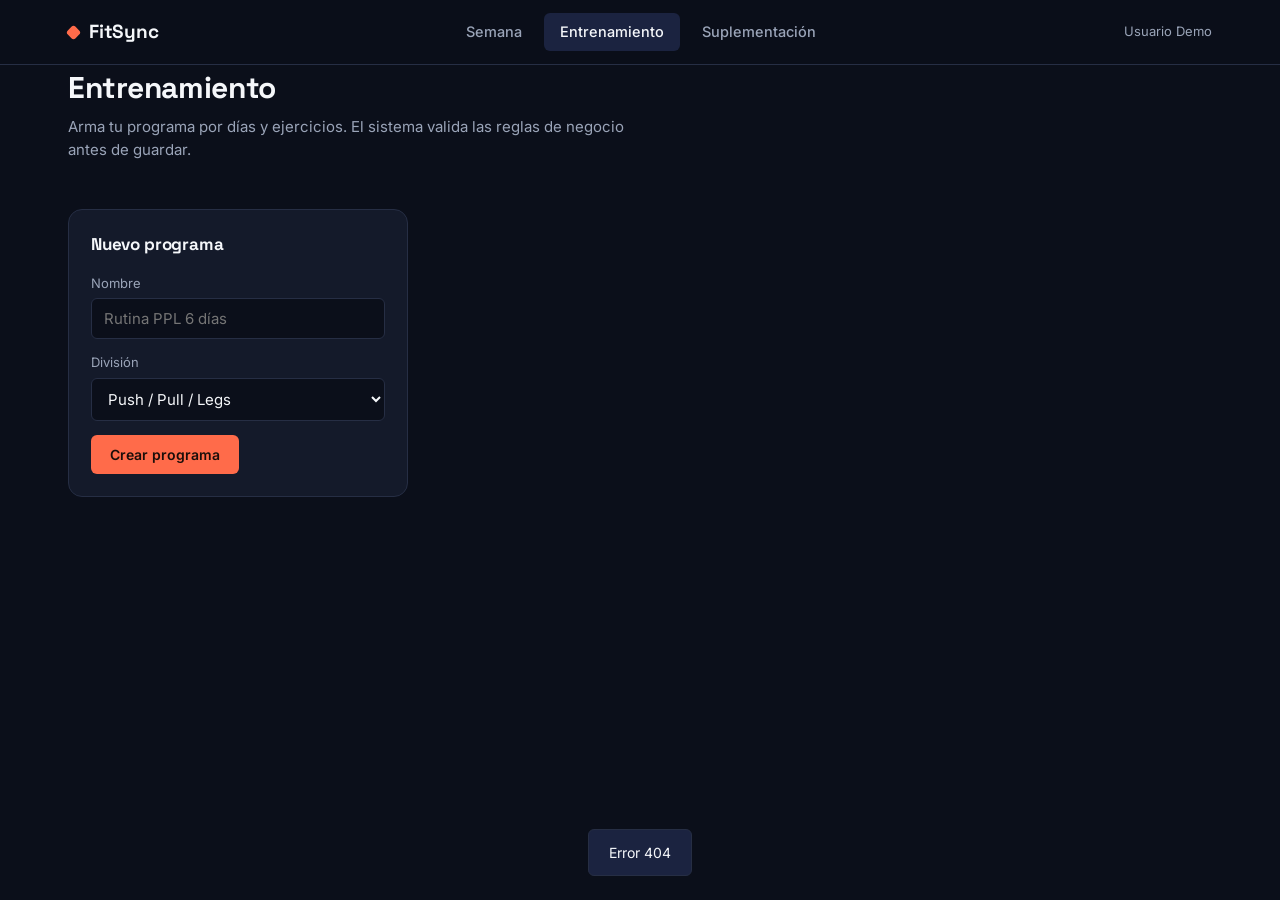
==== src/main/resources/static/entrenamiento.html @ 1aca2763 "FitSync: backend Spring Boot con DDD, CQRS y TDD, pantallas y migraciones Co-Authored-By: Claude Opu" ====
<!DOCTYPE html>
<html lang="es"><head><meta charset="UTF-8"><meta name="viewport" content="width=device-width, initial-scale=1.0"><link rel="preconnect" href="https://fonts.googleapis.com"><link rel="preconnect" href="https://fonts.gstatic.com" crossorigin><link href="https://fonts.googleapis.com/css2?family=Space+Grotesk:wght@500;600;700&family=Inter:wght@400;500;600&display=swap" rel="stylesheet"><link rel="stylesheet" href="css/app.css"><title>Entrenamiento · FitSync</title></head>
<body>
<main class="wrap">
  <div class="page-head">
    <div><h1>Entrenamiento</h1><p>Arma tu programa por días y ejercicios. El sistema valida las reglas de negocio antes de guardar.</p></div>
  </div>
  <div class="split">
    <aside>
      <div class="list" id="programs"></div>
      <form class="panel" id="formProgram">
        <h2>Nuevo programa</h2>
        <div class="field"><label for="pname">Nombre</label><input id="pname" required maxlength="120" placeholder="Rutina PPL 6 días"></div>
        <div class="field"><label for="psplit">División</label>
          <select id="psplit"><option value="PUSH_PULL_LEGS">Push / Pull / Legs</option><option value="UPPER_LOWER">Torso / Pierna</option><option value="FULL_BODY">Cuerpo completo</option><option value="BRO_SPLIT">Un músculo por día</option></select></div>
        <button class="btn btn-coral" type="submit">Crear programa</button>
      </form>
    </aside>
    <section id="detail"></section>
  </div>
</main>
<script src="js/app.js"></script>
<script>
shell('entreno');
let programs = [], selected = null;
const MUSCLES = ['Pecho','Espalda','Piernas','Hombros','Bíceps','Tríceps','Core'];

async function load(selectId) {
  programs = await listPrograms();
  if (selectId) selected = selectId;
  if (!programs.find(p => p.id === selected)) selected = programs.length ? programs[0].id : null;
  renderList(); renderDetail();
}

function renderList() {
  $('#programs').innerHTML = programs.length ? programs.map(p =>
    '<button class="item' + (p.id === selected ? ' sel' : '') + '" data-id="' + p.id + '"><b>' + esc(p.name) + '</b><small>' +
    SPLIT_ES[p.splitType] + ' · ' + p.days.length + ' días</small></button>').join('')
    : '<p class="empty">Aún no tienes programas. Crea el primero abajo.</p>';
  document.querySelectorAll('#programs .item').forEach(b => b.onclick = () => { selected = b.dataset.id; renderList(); renderDetail(); });
}

function renderDetail() {
  const p = programs.find(x => x.id === selected);
  if (!p) { $('#detail').innerHTML = '<div class="panel"><p class="empty">Selecciona o crea un programa para ver su detalle.</p></div>'; return; }
  const days = [...p.days].sort((a, b) => DAYS.indexOf(a.dayOfWeek) - DAYS.indexOf(b.dayOfWeek));
  const daysHtml = days.length ? days.map(d =>
    '<div class="daycard"><h3>' + DAY_ES[d.dayOfWeek] + '</h3>' + (d.exercises.length
      ? d.exercises.map(e => '<div class="ex"><b>' + esc(e.name) + '</b><span>' + esc(e.muscleGroup) + '</span><span>' + e.reps + '</span><span>descanso ' + e.rest + '</span></div>').join('')
      : '<p class="empty">Día sin ejercicios todavía.</p>') + '</div>').join('')
    : '<p class="empty">Este programa no tiene días. Agrega el primero con el formulario de abajo.</p>';

  $('#detail').innerHTML =
    '<div class="stack"><div class="panel"><div class="detail-head"><div><h2>' + esc(p.name) + '</h2>' +
    '<span class="chip">' + SPLIT_ES[p.splitType] + '</span> <span class="chip ' + (p.published ? 'ok' : 'draft') + '">' + (p.published ? 'Publicado' : 'Borrador') + '</span></div>' +
    (p.published ? '' : '<button class="btn btn-teal" id="btnPublish">Publicar programa</button>') + '</div>' +
    '<div class="rule" id="rulePub"></div>' + daysHtml + '</div>' +

    '<div class="row c2" style="align-items:start">' +
    '<form class="panel" id="formDay"><h2>Agregar día</h2><div class="rule" id="ruleDay"></div>' +
    '<div class="field"><label for="dsel">Día de la semana</label><select id="dsel">' + DAYS.map(d => '<option value="' + d + '">' + DAY_ES[d] + '</option>').join('') + '</select></div>' +
    '<button class="btn btn-coral" type="submit">Agregar día</button></form>' +

    '<form class="panel" id="formEx"><h2>Agregar ejercicio</h2><div class="rule" id="ruleEx"></div>' +
    '<div class="field"><label for="esel">Día</label><select id="esel">' + (days.length ? days.map(d => '<option value="' + d.dayOfWeek + '">' + DAY_ES[d.dayOfWeek] + '</option>').join('') : '<option value="">Agrega un día primero</option>') + '</select></div>' +
    '<div class="field"><label for="ename">Ejercicio</label><input id="ename" required maxlength="120" placeholder="Press banca"></div>' +
    '<div class="field"><label for="emus">Grupo muscular</label><select id="emus">' + MUSCLES.map(m => '<option>' + m + '</option>').join('') + '</select></div>' +
    '<div class="row c3"><div class="field"><label for="esets">Series</label><input id="esets" type="number" min="1" max="10" value="4" required></div>' +
    '<div class="field"><label for="ereps">Reps</label><input id="ereps" type="number" min="1" max="100" value="8" required></div>' +
    '<div class="field"><label for="erest">Descanso (s)</label><input id="erest" type="number" min="0" max="600" value="90" required></div></div>' +
    '<button class="btn btn-coral" type="submit"' + (days.length ? '' : ' disabled') + '>Agregar ejercicio</button></form></div></div>';

  const run = async (box, fn, ok) => {
    clearRule(box);
    try { await fn(); await load(p.id); toast(ok); } catch (e) { showRule(box, e.message); }
  };
  $('#formDay').onsubmit = ev => { ev.preventDefault(); run($('#ruleDay'), () => api('/workout-programs/' + p.id + '/days', 'POST', {dayOfWeek: $('#dsel').value}), 'Día agregado'); };
  $('#formEx').onsubmit = ev => { ev.preventDefault(); run($('#ruleEx'), () => api('/workout-programs/' + p.id + '/exercises', 'POST', {
    dayOfWeek: $('#esel').value, exerciseName: $('#ename').value, muscleGroup: $('#emus').value,
    sets: +$('#esets').value, repsPerSet: +$('#ereps').value, restSeconds: +$('#erest').value}), 'Ejercicio agregado'); };
  const bp = $('#btnPublish');
  if (bp) bp.onclick = () => run($('#rulePub'), () => api('/workout-programs/' + p.id + '/publish', 'POST'), 'Programa publicado');
}

$('#formProgram').onsubmit = async ev => {
  ev.preventDefault();
  try {
    const p = await api('/workout-programs', 'POST', {userId: USER_ID, name: $('#pname').value, splitType: $('#psplit').value});
    $('#pname').value = ''; await load(p.id); toast('Programa creado');
  } catch (e) { toast(e.message); }
};
load().catch(e => toast(e.message));
</script>
</body></html>
---- src/main/resources/static/css/app.css ----
/* FitSync — estilos compartidos de las pantallas. Misma paleta que la landing. */
:root{
  --bg:#0B0F1A; --surface:#141A2A; --surface-alt:#1B2340; --line:#262E44;
  --coral:#FF6B4A; --coral-dim:#3a2220; --teal:#4FD1C5; --teal-dim:#16302f;
  --text-hi:#F5F7FA; --text-mid:#9AA4B8; --text-low:#5D6577; --danger:#ff8f8f;
  --r-sm:6px; --r-md:14px;
}
*{box-sizing:border-box}
body{margin:0;background:var(--bg);color:var(--text-hi);font-family:'Inter',sans-serif;line-height:1.5;-webkit-font-smoothing:antialiased}
h1,h2,h3,.brand{font-family:'Space Grotesk',sans-serif;letter-spacing:-.01em;margin:0}
a{color:inherit;text-decoration:none}
.wrap{max-width:1200px;margin:0 auto;padding:0 28px}
:focus-visible{outline:2px solid var(--teal);outline-offset:2px}

/* barra superior */
header.top{position:sticky;top:0;z-index:10;background:rgba(11,15,26,.88);backdrop-filter:blur(10px);border-bottom:1px solid var(--line)}
header.top .wrap{display:flex;align-items:center;justify-content:space-between;height:64px}
.brand{display:flex;align-items:center;gap:10px;font-size:19px;font-weight:700}
.brand i{width:11px;height:11px;border-radius:3px;background:var(--coral);transform:rotate(45deg)}
nav.tabs{display:flex;gap:6px}
nav.tabs a{padding:8px 16px;border-radius:var(--r-sm);color:var(--text-mid);font-size:14.5px;font-weight:500}
nav.tabs a:hover{color:var(--text-hi)}
nav.tabs a.active{background:var(--surface-alt);color:var(--text-hi)}
.who{font-size:13px;color:var(--text-mid)}

main{padding:36px 0 80px}
.page-head{display:flex;justify-content:space-between;align-items:flex-end;gap:20px;flex-wrap:wrap;margin-bottom:28px}
.page-head h1{font-size:30px}
.page-head p{margin:6px 0 0;color:var(--text-mid);font-size:15px;max-width:560px}

/* botones y formularios */
.btn{font:600 14px 'Inter',sans-serif;padding:10px 18px;border-radius:var(--r-sm);border:1px solid transparent;cursor:pointer;transition:background .15s,transform .15s}
.btn-coral{background:var(--coral);color:#1A0E0A}.btn-coral:hover{background:#ff7d60}
.btn-teal{background:var(--teal);color:#06211f}.btn-teal:hover{background:#6fe0d5}
.btn-ghost{background:transparent;border-color:var(--line);color:var(--text-hi)}.btn-ghost:hover{border-color:var(--text-mid)}
.btn:disabled{opacity:.5;cursor:wait}
label{display:block;font-size:13px;color:var(--text-mid);margin-bottom:5px}
input,select{width:100%;background:var(--bg);border:1px solid var(--line);color:var(--text-hi);border-radius:var(--r-sm);padding:10px 12px;font:15px 'Inter',sans-serif}
input:focus,select:focus{border-color:var(--teal);outline:none}
select option{background:var(--surface)}
.field{margin-bottom:14px}
.row{display:grid;gap:12px}.row.c2{grid-template-columns:1fr 1fr}.row.c3{grid-template-columns:1fr 1fr 1fr}
.check{display:flex;align-items:center;gap:10px;font-size:14px;color:var(--text-hi);margin:4px 0 16px}
.check input{width:auto}

/* layout de dos columnas */
.split{display:grid;grid-template-columns:340px 1fr;gap:28px;align-items:start}
.panel{background:var(--surface);border:1px solid var(--line);border-radius:var(--r-md);padding:22px}
.panel h2{font-size:17px;margin-bottom:16px}
.stack{display:grid;gap:20px}

/* lista seleccionable */
.list{display:grid;gap:10px;margin-bottom:20px}
.item{display:block;width:100%;text-align:left;background:var(--surface);border:1px solid var(--line);border-radius:var(--r-md);padding:14px 16px;color:inherit;cursor:pointer;font:inherit}
.item:hover{border-color:var(--text-low)}
.item.sel{border-color:var(--coral);background:var(--surface-alt)}
.item.sel.teal{border-color:var(--teal)}
.item b{display:block;font-family:'Space Grotesk',sans-serif;font-size:16px}
.item small{color:var(--text-mid);font-size:13px}

/* chips */
.chip{display:inline-block;font-size:12px;font-weight:600;padding:3px 10px;border-radius:99px;background:var(--surface-alt);color:var(--text-mid)}
.chip.ok{background:var(--teal-dim);color:var(--teal)}
.chip.draft{background:var(--coral-dim);color:var(--coral)}

/* detalle de programa */
.detail-head{display:flex;justify-content:space-between;align-items:flex-start;gap:16px;flex-wrap:wrap;margin-bottom:20px}
.detail-head h2{font-size:24px;margin-bottom:6px}
.daycard{border-top:1px solid var(--line);padding:16px 0}
.daycard h3{font-size:15px;color:var(--coral);margin-bottom:10px}
.ex{display:grid;grid-template-columns:1fr auto auto auto;gap:16px;padding:8px 0;font-size:14.5px;border-bottom:1px dashed var(--line)}
.ex:last-child{border-bottom:none}
.ex span{color:var(--text-mid)}
.empty{color:var(--text-mid);font-size:14.5px;padding:8px 0}
.empty a{color:var(--teal);text-decoration:underline}

/* regla de negocio / error */
.rule{display:none;border:1px solid #6a3b3b;background:#2a1717;color:var(--danger);border-radius:var(--r-sm);padding:12px 14px;font-size:14px;margin-bottom:16px}
.rule.show{display:block}
.rule b{display:block;color:#ffb0b0;margin-bottom:2px;font-size:12.5px}

/* tablero semanal */
.picks{display:grid;grid-template-columns:1fr 1fr;gap:16px;margin-bottom:22px}
.stats{display:flex;gap:28px;flex-wrap:wrap;margin-bottom:22px;color:var(--text-mid);font-size:14px}
.stats b{color:var(--text-hi);font-family:'Space Grotesk',sans-serif;font-size:20px;margin-right:6px}
.board{display:grid;grid-template-columns:repeat(7,minmax(150px,1fr));gap:10px;overflow-x:auto;padding-bottom:6px}
.col{background:var(--surface);border:1px solid var(--line);border-radius:var(--r-md);padding:14px;min-height:260px}
.col.train{border-top:3px solid var(--coral)}
.col.rest{opacity:.75}
.col h3{font-size:15px;margin-bottom:10px;display:flex;justify-content:space-between;align-items:center}
.col .tag{font-size:11.5px;color:var(--text-mid);font-weight:500;font-family:'Inter',sans-serif}
.blk{font-size:13px;padding:7px 9px;border-radius:var(--r-sm);margin-bottom:6px;background:var(--surface-alt)}
.blk small{display:block;color:var(--text-mid);font-size:12px}
.blk.dose{background:var(--teal-dim);color:#c6f3ee}
.blk.dose small{color:#8fd8d0}
.sep{font-size:11.5px;color:var(--text-low);margin:10px 0 6px}
.legend{display:flex;gap:18px;font-size:13px;color:var(--text-mid);margin-bottom:12px}
.legend i{display:inline-block;width:10px;height:10px;border-radius:3px;margin-right:6px}

/* toast */
#toast{position:fixed;bottom:24px;left:50%;transform:translateX(-50%) translateY(20px);background:var(--surface-alt);border:1px solid var(--line);padding:12px 20px;border-radius:var(--r-sm);font-size:14px;opacity:0;pointer-events:none;transition:.25s;z-index:50}
#toast.show{opacity:1;transform:translateX(-50%) translateY(0)}

@media(max-width:860px){
  .split,.picks{grid-template-columns:1fr}
  header.top .wrap{height:auto;flex-wrap:wrap;padding-top:10px;padding-bottom:10px;gap:8px}
  nav.tabs a{padding:8px 10px;font-size:13.5px}
  .who{display:none}.row.c3{grid-template-columns:1fr 1fr}
}
@media(prefers-reduced-motion:reduce){*{transition:none!important}}
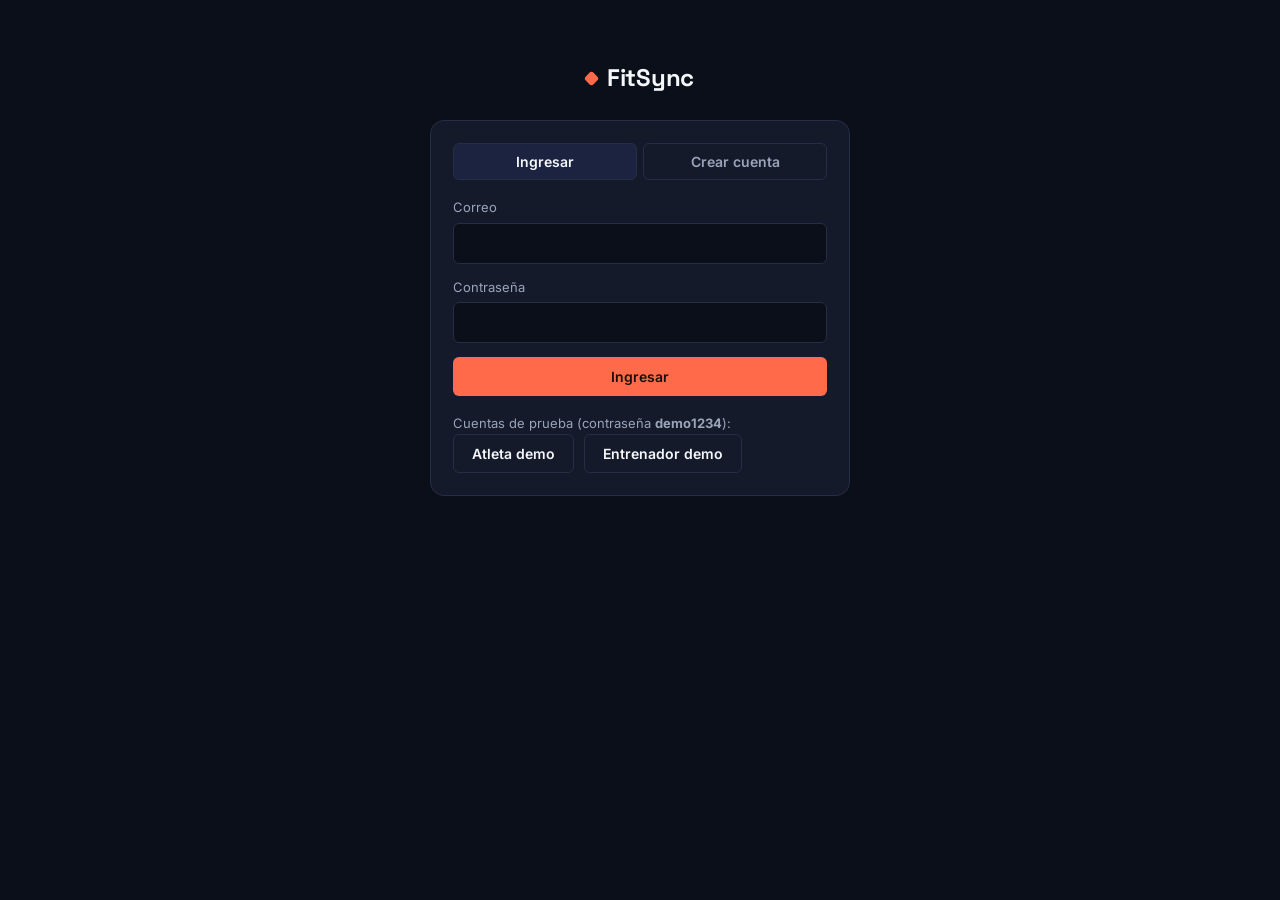
==== commit 0f7973b0: "FitSync 2.0: cuentas con roles, plan Pro, adherencia, entrenadores y recordatorios - Contexto Identi" ====
--- a/src/main/resources/static/entrenamiento.html
+++ b/src/main/resources/static/entrenamiento.html
@@ -21,7 +21,6 @@
 </main>
 <script src="js/app.js"></script>
 <script>
-shell('entreno');
 let programs = [], selected = null;
 const MUSCLES = ['Pecho','Espalda','Piernas','Hombros','Bíceps','Tríceps','Core'];
 
@@ -85,10 +84,10 @@
 $('#formProgram').onsubmit = async ev => {
   ev.preventDefault();
   try {
-    const p = await api('/workout-programs', 'POST', {userId: USER_ID, name: $('#pname').value, splitType: $('#psplit').value});
+    const p = await api('/workout-programs', 'POST', {userId: ownerId(), name: $('#pname').value, splitType: $('#psplit').value});
     $('#pname').value = ''; await load(p.id); toast('Programa creado');
   } catch (e) { toast(e.message); }
 };
-load().catch(e => toast(e.message));
+start('entreno', load);
 </script>
 </body></html>
--- a/src/main/resources/static/css/app.css
+++ b/src/main/resources/static/css/app.css
@@ -108,3 +108,78 @@
   .who{display:none}.row.c3{grid-template-columns:1fr 1fr}
 }
 @media(prefers-reduced-motion:reduce){*{transition:none!important}}
+
+/* ---- cuentas, planes y seguimiento ---- */
+.brand .by{font:500 12px 'Inter',sans-serif;color:var(--text-mid);margin-left:4px}
+.chip.pro{background:var(--coral);color:#1A0E0A}
+.chip.warn{background:#3a2f16;color:#f5c26b}
+.chip.late{background:#3a1d1d;color:var(--danger)}
+button.link{background:none;border:none;color:var(--text-mid);font:inherit;cursor:pointer;text-decoration:underline;padding:0 0 0 6px}
+button.link:hover{color:var(--text-hi)}
+.viewing{background:var(--surface-alt);border-bottom:1px solid var(--line);font-size:14px;color:var(--text-mid)}
+.viewing .wrap{padding-top:10px;padding-bottom:10px}
+.viewing b{color:var(--text-hi)}
+
+.today{display:grid;grid-template-columns:1fr auto;gap:16px;align-items:start;margin-bottom:22px}
+.today h2{margin-bottom:4px}
+.today .sub{color:var(--text-mid);font-size:13.5px;margin:0 0 12px}
+.tasks{display:grid;gap:8px}
+.task{display:flex;align-items:center;gap:12px;background:var(--bg);border:1px solid var(--line);border-radius:var(--r-sm);padding:10px 12px;font-size:14px}
+.task input{width:18px;height:18px;accent-color:var(--teal);flex:none}
+.task .grow{flex:1}
+.task small{color:var(--text-mid);display:block;font-size:12.5px}
+.task.done{opacity:.6}
+
+.kpis{display:grid;grid-template-columns:repeat(3,1fr);gap:16px;margin-bottom:22px}
+.kpi{background:var(--surface);border:1px solid var(--line);border-radius:var(--r-md);padding:18px}
+.kpi b{display:block;font:700 30px 'Space Grotesk',sans-serif}
+.kpi span{color:var(--text-mid);font-size:13.5px}
+.bars{display:flex;align-items:flex-end;gap:12px;height:200px;padding:10px 4px 0;border-bottom:1px solid var(--line)}
+.bar{flex:1;display:flex;flex-direction:column;align-items:center;justify-content:flex-end;height:100%;gap:6px;font-size:12.5px;color:var(--text-mid)}
+.bar i{display:block;width:100%;max-width:56px;background:var(--teal);border-radius:4px 4px 0 0;min-height:2px}
+.bar.cur i{background:var(--coral)}
+.bar em{font-style:normal;color:var(--text-hi);font-weight:600}
+.axis{display:flex;gap:12px;padding:6px 4px 0}
+.axis span{flex:1;text-align:center;font-size:12px;color:var(--text-low)}
+.upsell{border:1px dashed var(--coral);border-radius:var(--r-md);padding:18px;margin-top:18px;color:var(--text-mid)}
+.upsell a{color:var(--coral);font-weight:600}
+
+.plans{display:grid;grid-template-columns:1fr 1fr;gap:20px}
+.plan-card{background:var(--surface);border:1px solid var(--line);border-radius:var(--r-md);padding:24px}
+.plan-card.current{border-color:var(--teal)}
+.plan-card.pro{border-color:var(--coral)}
+.plan-card h3{font-size:15px;color:var(--text-mid);margin-bottom:6px}
+.plan-card .price{font:700 32px 'Space Grotesk',sans-serif;margin-bottom:14px}
+.plan-card .price span{font:500 14px 'Inter',sans-serif;color:var(--text-mid)}
+.plan-card ul{list-style:none;padding:0;margin:0 0 18px;color:var(--text-mid);font-size:14.5px}
+.plan-card li{padding:7px 0;border-top:1px solid var(--line)}
+.plan-card li:first-child{border-top:none}
+table.simple{width:100%;border-collapse:collapse;font-size:14px}
+table.simple th,table.simple td{text-align:left;padding:9px 8px;border-bottom:1px solid var(--line)}
+table.simple th{color:var(--text-mid);font-weight:500}
+
+.modal{position:fixed;inset:0;background:rgba(5,8,15,.7);display:none;align-items:center;justify-content:center;z-index:40;padding:16px}
+.modal.show{display:flex}
+.modal .panel{max-width:440px;width:100%}
+.modal .actions{display:flex;gap:10px;justify-content:flex-end;margin-top:18px}
+
+.auth{max-width:420px;margin:60px auto}
+.auth .brand{justify-content:center;margin-bottom:24px;font-size:24px}
+.auth-tabs{display:grid;grid-template-columns:1fr 1fr;gap:6px;margin-bottom:18px}
+.auth-tabs button{background:transparent;border:1px solid var(--line);color:var(--text-mid);padding:9px;border-radius:var(--r-sm);font:600 14px 'Inter',sans-serif;cursor:pointer}
+.auth-tabs button.on{background:var(--surface-alt);color:var(--text-hi)}
+.demo-accounts{font-size:13px;color:var(--text-mid);margin-top:16px;line-height:1.7}
+.demo-accounts button{margin-right:6px}
+
+.athletes .row-a{display:grid;grid-template-columns:1.4fr 1.2fr 1fr auto;gap:12px;align-items:center;padding:12px 0;border-top:1px solid var(--line);font-size:14.5px}
+.athletes .row-a small{display:block;color:var(--text-mid);font-size:12.5px}
+.athletes .acts{display:flex;gap:8px}
+.swatch{display:flex;gap:10px;align-items:center}
+.swatch input[type=color]{width:52px;height:40px;padding:2px}
+.preview{display:flex;align-items:center;gap:8px;font:700 18px 'Space Grotesk',sans-serif;margin:6px 0 14px}
+.preview i{width:11px;height:11px;border-radius:3px;transform:rotate(45deg)}
+
+@media(max-width:860px){
+  .today,.plans,.kpis{grid-template-columns:1fr}
+  .athletes .row-a{grid-template-columns:1fr}
+}
